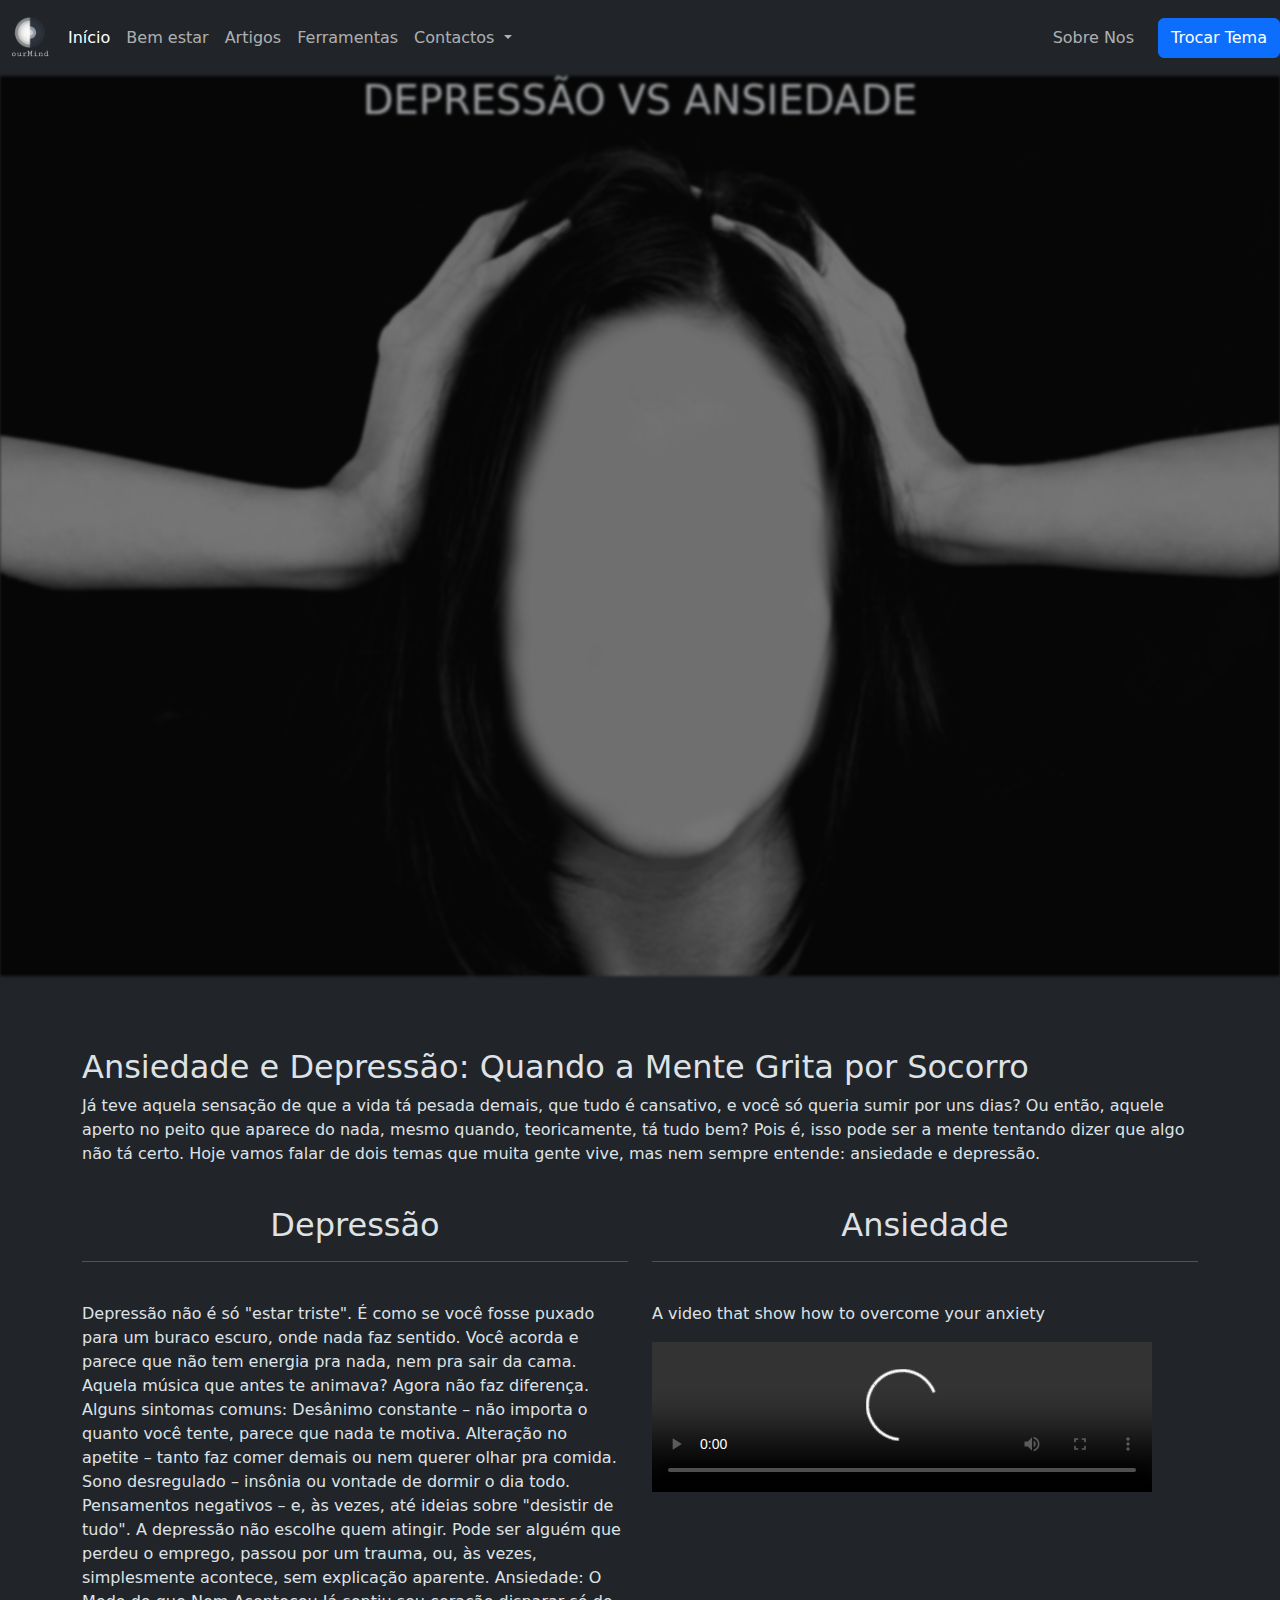
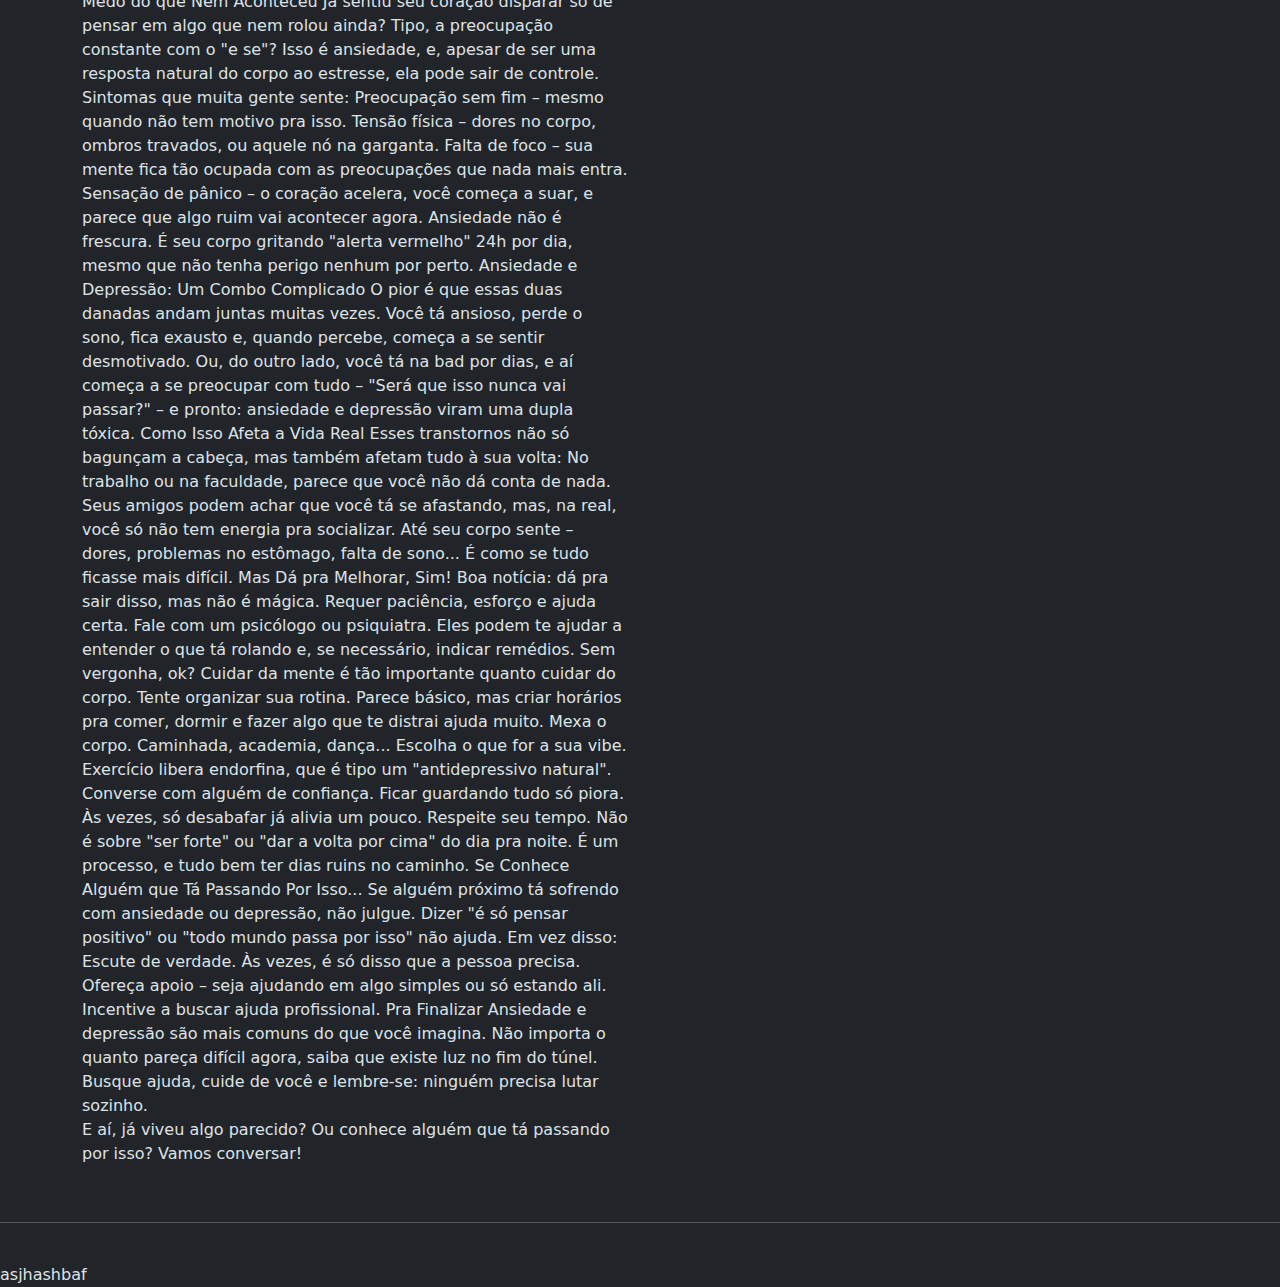
==== index.html @ b176c50f "Espero que d~e certo" ====
<!DOCTYPE html>
<html lang="en" data-bs-theme="dark">
<head>
    <meta charset="UTF-8">
    <meta name="viewport" content="width=device-width, initial-scale=1.0">
    <title>ourMind</title>
    <link rel="stylesheet" href="css/bootstrap.min.css">
    <link rel="stylesheet" href="css/font/bootstrap-icons.min.css">
    <style>
    #gradiente-dark {
        background: linear-gradient(to right, #1f1c1c, #1c313b);
        color: white;
    }

    #gradiente-light {
        background: linear-gradient(to right, #ffffff, #e0e0e0);
        color: black;
    }

    #back {
        height: 100vh;
        width: 100%;
        background: url('image/woman-2696386.jpg') no-repeat center center;
        background-size: cover;
        background-blend-mode: multiply;
        filter: brightness(70%) blur(1.5px);
    }

    body.light-mode #back {
        filter: brightness(90%) blur(1px);
    }
    .aumentar:hover{
        transform: scale(1.08);
        transition: .2s;
        text-shadow: 0.1cm 2px rgb(116, 59, 59);
    }
    </style>
</head>
<body>
    <nav class="navbar navbar-expand-lg" id="navbar">
        <!-- NOSSA LOGO -->
        <a href="#inicio"><img src="img/logo_transparent.png" alt="" width="60"></a>

        <!-- BOTÃO DE HAMBÚRGUER (MOBILE) -->
        <button class="navbar-toggler" type="button" data-bs-toggle="collapse" data-bs-target="#navbarSupportedContent" aria-controls="navbarSupportedContent" aria-expanded="false" aria-label="Toggle navigation">
            <span class="navbar-toggler-icon"></span>
        </button>
          
        <!-- ESTRUTURA DE MENU -->
        <div class="collapse navbar-collapse" id="navbarSupportedContent">
            <ul class="navbar-nav me-auto mb-2 mb-lg-0">
                <li class="nav-item">
                    <a class="nav-link active" aria-current="page" href="#">Início</a>
                </li>
                <li class="nav-item">
                    <a class="nav-link" href="#">Bem estar</a>
                </li>
                <li class="nav-item">
                  <a class="nav-link" href="#">Artigos</a>
              </li>
              <li class="nav-item">
                <a class="nav-link" href="#">Ferramentas</a>
            </li>

                <!-- DROPDOWN COM SUB-MENU -->
                <li class="nav-item dropdown">
                    <a class="nav-link dropdown-toggle" href="#" role="button" data-bs-toggle="dropdown" aria-expanded="false">
                        Contactos
                    </a>
                    <ul class="dropdown-menu">
                        <li><a class="dropdown-item" href="#">Por Cursos</a></li>
                        <li><a class="dropdown-item" href="#">Por Nomes</a></li>
                        <li><hr class="dropdown-divider"></li>
                        <li><a class="dropdown-item" href="#">Ver todos.</a></li>
                    </ul>
                </li>
            </ul>

            <!-- MENU COM ITENS À DIREITA -->
            <div class="d-flex">
                <ul class="navbar-nav">
                    <li class="nav-item">
                        <a href="#" class="nav-link">Sobre Nos</a>
                    </li>
                </ul>
                <!-- BOTÃO DE TROCAR TEMA -->
                <button id="themeToggle" class="btn btn-primary ms-3">Trocar Tema</button>
            </div>
        </div>
    </nav>

    <div id="back" class="text-center">
        <h1 class="text-xxl-start pp">DEPRESSÃO VS ANSIEDADE</h1>
    </div>
    <br><br><br>
    <div class="container">
      <div class="row">
        <h2>Ansiedade e Depressão: Quando a Mente Grita por Socorro</h2><br>
        <p>Já teve aquela sensação de que a vida tá pesada demais, que tudo é cansativo, e você só queria sumir por uns dias? Ou então, aquele aperto no peito que aparece do nada, mesmo quando, teoricamente, tá tudo bem? Pois é, isso pode ser a mente tentando dizer que algo não tá certo. Hoje vamos falar de dois temas que muita gente vive, mas nem sempre entende: ansiedade e depressão.</p>
      </div>
      <div class="row">
        <div class="col"></div>
        <div class="col"></div>
        <div class="col"></div>
      </div>
        <div class="row">
            <div class="col">
                <br>
                <h2 class="text-center aumentar">Depressão</h2><hr><br>
                <p>Depressão não é só "estar triste". É como se você fosse puxado para um buraco escuro, onde nada faz sentido. Você acorda e parece que não tem energia pra nada, nem pra sair da cama. Aquela música que antes te animava? Agora não faz diferença.

                  Alguns sintomas comuns:
                  
                  Desânimo constante – não importa o quanto você tente, parece que nada te motiva.
                  Alteração no apetite – tanto faz comer demais ou nem querer olhar pra comida.
                  Sono desregulado – insônia ou vontade de dormir o dia todo.
                  Pensamentos negativos – e, às vezes, até ideias sobre "desistir de tudo".
                  A depressão não escolhe quem atingir. Pode ser alguém que perdeu o emprego, passou por um trauma, ou, às vezes, simplesmente acontece, sem explicação aparente.
                  
                  Ansiedade: O Medo do que Nem Aconteceu
                  Já sentiu seu coração disparar só de pensar em algo que nem rolou ainda? Tipo, a preocupação constante com o "e se"? Isso é ansiedade, e, apesar de ser uma resposta natural do corpo ao estresse, ela pode sair de controle.
                  
                  Sintomas que muita gente sente:
                  
                  Preocupação sem fim – mesmo quando não tem motivo pra isso.
                  Tensão física – dores no corpo, ombros travados, ou aquele nó na garganta.
                  Falta de foco – sua mente fica tão ocupada com as preocupações que nada mais entra.
                  Sensação de pânico – o coração acelera, você começa a suar, e parece que algo ruim vai acontecer agora.
                  Ansiedade não é frescura. É seu corpo gritando "alerta vermelho" 24h por dia, mesmo que não tenha perigo nenhum por perto.
                  
                  Ansiedade e Depressão: Um Combo Complicado
                  O pior é que essas duas danadas andam juntas muitas vezes. Você tá ansioso, perde o sono, fica exausto e, quando percebe, começa a se sentir desmotivado. Ou, do outro lado, você tá na bad por dias, e aí começa a se preocupar com tudo – "Será que isso nunca vai passar?" – e pronto: ansiedade e depressão viram uma dupla tóxica.
                  
                  Como Isso Afeta a Vida Real
                  Esses transtornos não só bagunçam a cabeça, mas também afetam tudo à sua volta:
                  
                  No trabalho ou na faculdade, parece que você não dá conta de nada.
                  Seus amigos podem achar que você tá se afastando, mas, na real, você só não tem energia pra socializar.
                  Até seu corpo sente – dores, problemas no estômago, falta de sono... É como se tudo ficasse mais difícil.
                  Mas Dá pra Melhorar, Sim!
                  Boa notícia: dá pra sair disso, mas não é mágica. Requer paciência, esforço e ajuda certa.
                  
                  Fale com um psicólogo ou psiquiatra.
                  Eles podem te ajudar a entender o que tá rolando e, se necessário, indicar remédios. Sem vergonha, ok? Cuidar da mente é tão importante quanto cuidar do corpo.
                  
                  Tente organizar sua rotina.
                  Parece básico, mas criar horários pra comer, dormir e fazer algo que te distrai ajuda muito.
                  
                  Mexa o corpo.
                  Caminhada, academia, dança... Escolha o que for a sua vibe. Exercício libera endorfina, que é tipo um "antidepressivo natural".
                  
                  Converse com alguém de confiança.
                  Ficar guardando tudo só piora. Às vezes, só desabafar já alivia um pouco.
                  
                  Respeite seu tempo.
                  Não é sobre "ser forte" ou "dar a volta por cima" do dia pra noite. É um processo, e tudo bem ter dias ruins no caminho.
                  
                  Se Conhece Alguém que Tá Passando Por Isso...
                  Se alguém próximo tá sofrendo com ansiedade ou depressão, não julgue. Dizer "é só pensar positivo" ou "todo mundo passa por isso" não ajuda. Em vez disso:
                  
                  Escute de verdade. Às vezes, é só disso que a pessoa precisa.
                  Ofereça apoio – seja ajudando em algo simples ou só estando ali.
                  Incentive a buscar ajuda profissional.
                  Pra Finalizar
                  Ansiedade e depressão são mais comuns do que você imagina. Não importa o quanto pareça difícil agora, saiba que existe luz no fim do túnel. Busque ajuda, cuide de você e lembre-se: ninguém precisa lutar sozinho.
                  <br>
                  <a name="inicio">E aí, já viveu algo parecido? Ou conhece alguém que tá passando por isso? Vamos conversar!</a>
                  
                  </p>
            </div>
            <div class="col">
                <br>
                <h2 class="text-center aumentar">Ansiedade</h2><hr><br>
                <p>A video that show how to overcome your anxiety</p>
            <video src="nothing changes if nothing changes.mp4" controls="controls" width="500px">Melhor video do mundo</video>
            </div>
        </div>
    </div>

    <br>
    <hr>
    <div><br>asjhashbaf
    </div>
</body>
<script src="js/bootstrap.bundle.min.js"></script>
<script>
    const themeToggle = document.getElementById('themeToggle');
    const body = document.body;
    const navbar = document.getElementById('navbar');

    themeToggle.addEventListener('click', () => {
        body.classList.toggle('light-mode');

        // Trocar tema da navbar
        if (body.classList.contains('light-mode')) {
            body.setAttribute('data-bs-theme', 'light');
            navbar.classList.remove('bg-dark');
            navbar.classList.add('bg-light');
            navbar.classList.replace('text-white', 'text-dark');
            navbar.style.background = 'linear-gradient(to right, #ffffff, #e0e0e0)';
            themeToggle.textContent = 'Modo Escuro';
        } else {
            body.setAttribute('data-bs-theme', 'dark');
            navbar.classList.remove('bg-light');
            navbar.classList.add('bg-dark');
            navbar.classList.replace('text-dark', 'text-white');
            navbar.style.background = 'linear-gradient(to right, #1f1c1c, #1c313b)';
            themeToggle.textContent = 'Modo Claro';
        }
    });
</script>
</html>
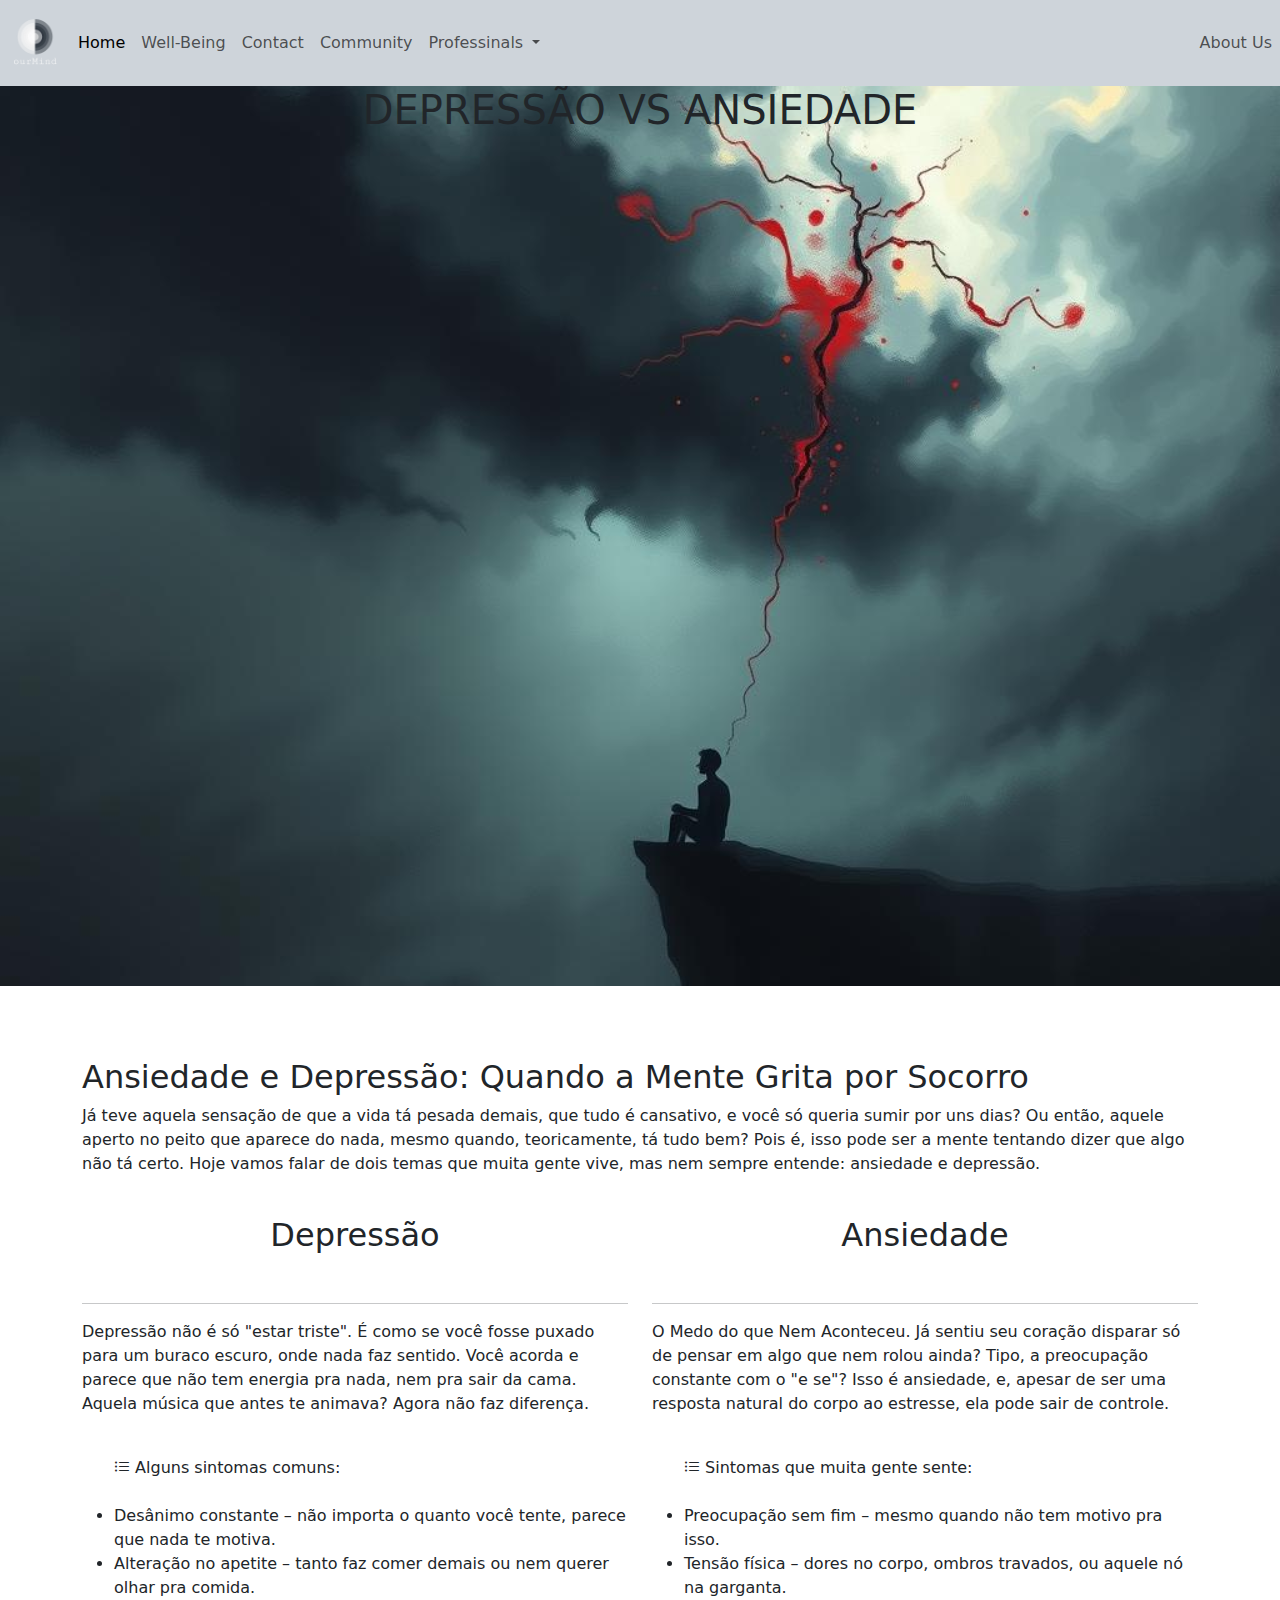
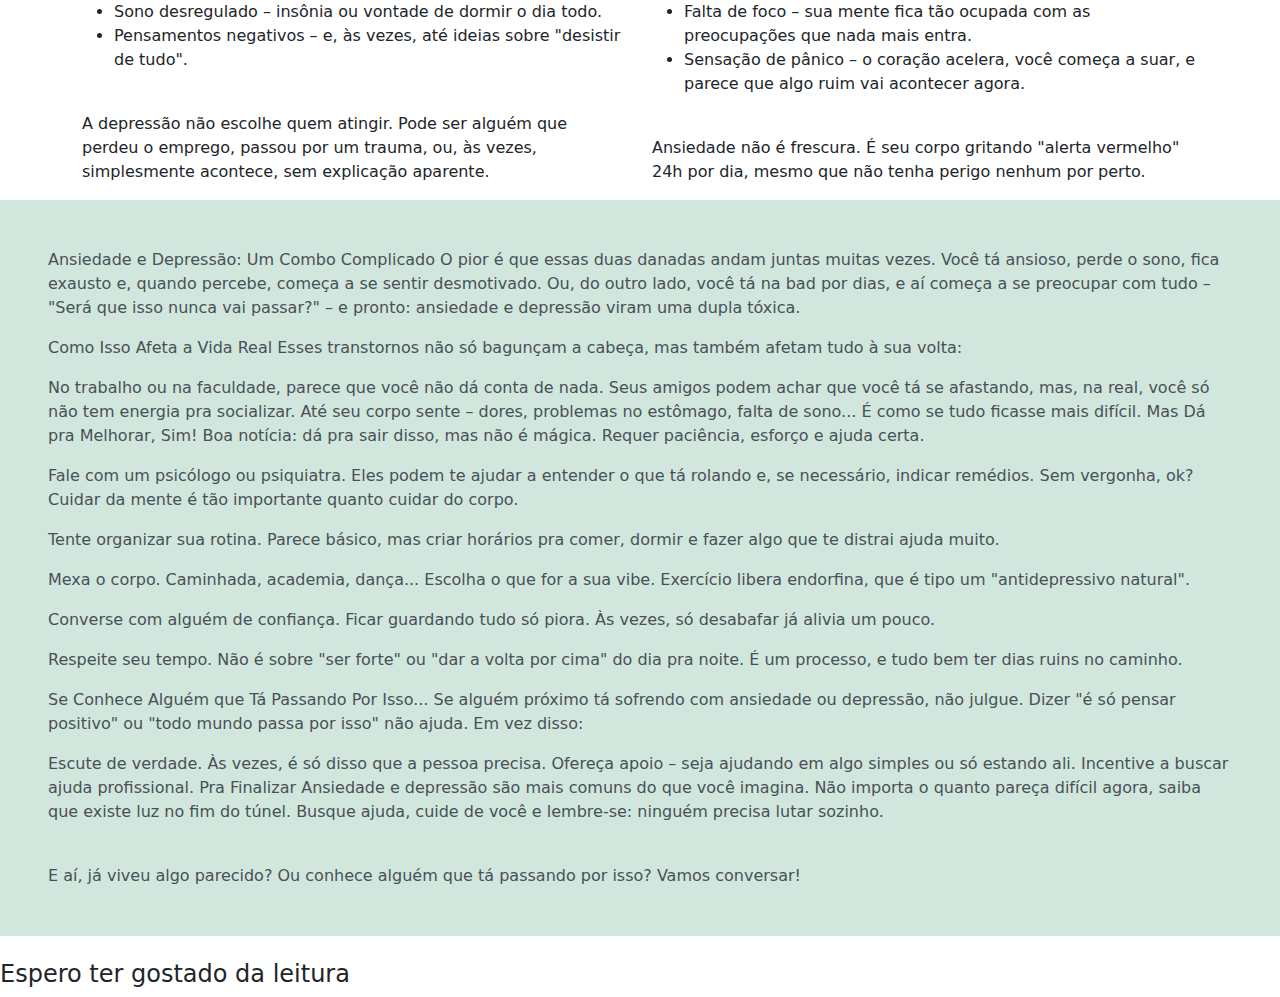
==== commit ed8a8f7b: "c1" ====
--- a/index.html
+++ b/index.html
@@ -1,45 +1,18 @@
 <!DOCTYPE html>
-<html lang="en" data-bs-theme="dark">
+<html lang="en" data-bs-theme="">
 <head>
     <meta charset="UTF-8">
     <meta name="viewport" content="width=device-width, initial-scale=1.0">
-    <title>ourMind</title>
+    <title>Ntadidi</title>
     <link rel="stylesheet" href="css/bootstrap.min.css">
     <link rel="stylesheet" href="css/font/bootstrap-icons.min.css">
-    <style>
-    #gradiente-dark {
-        background: linear-gradient(to right, #1f1c1c, #1c313b);
-        color: white;
-    }
-
-    #gradiente-light {
-        background: linear-gradient(to right, #ffffff, #e0e0e0);
-        color: black;
-    }
-
-    #back {
-        height: 100vh;
-        width: 100%;
-        background: url('image/woman-2696386.jpg') no-repeat center center;
-        background-size: cover;
-        background-blend-mode: multiply;
-        filter: brightness(70%) blur(1.5px);
-    }
-
-    body.light-mode #back {
-        filter: brightness(90%) blur(1px);
-    }
-    .aumentar:hover{
-        transform: scale(1.08);
-        transition: .2s;
-        text-shadow: 0.1cm 2px rgb(116, 59, 59);
-    }
-    </style>
+    <link rel="stylesheet" href="style.css">
 </head>
 <body>
-    <nav class="navbar navbar-expand-lg" id="navbar">
+    <div class="bg-dark-subtle text-dark-emphasis">
+        <nav class="navbar navbar-expand-lg bg-dark.bg-gradient" id="navbar">
         <!-- NOSSA LOGO -->
-        <a href="#inicio"><img src="img/logo_transparent.png" alt="" width="60"></a>
+        <a href="#inicio"><img src="img/logo_transparent.png" alt="" width="70px"></a>
 
         <!-- BOTÃO DE HAMBÚRGUER (MOBILE) -->
         <button class="navbar-toggler" type="button" data-bs-toggle="collapse" data-bs-target="#navbarSupportedContent" aria-controls="navbarSupportedContent" aria-expanded="false" aria-label="Toggle navigation">
@@ -50,22 +23,22 @@
         <div class="collapse navbar-collapse" id="navbarSupportedContent">
             <ul class="navbar-nav me-auto mb-2 mb-lg-0">
                 <li class="nav-item">
-                    <a class="nav-link active" aria-current="page" href="#">Início</a>
+                    <a class="nav-link active" aria-current="page" href="#">Home</a>
                 </li>
                 <li class="nav-item">
-                    <a class="nav-link" href="#">Bem estar</a>
+                    <a class="nav-link" href="#">Well-Being</a>
                 </li>
                 <li class="nav-item">
-                  <a class="nav-link" href="#">Artigos</a>
+                  <a class="nav-link" href="#">Contact</a>
               </li>
               <li class="nav-item">
-                <a class="nav-link" href="#">Ferramentas</a>
+                <a class="nav-link" href="#">Community</a>
             </li>
 
                 <!-- DROPDOWN COM SUB-MENU -->
                 <li class="nav-item dropdown">
                     <a class="nav-link dropdown-toggle" href="#" role="button" data-bs-toggle="dropdown" aria-expanded="false">
-                        Contactos
+                        Professinals
                     </a>
                     <ul class="dropdown-menu">
                         <li><a class="dropdown-item" href="#">Por Cursos</a></li>
@@ -80,20 +53,19 @@
             <div class="d-flex">
                 <ul class="navbar-nav">
                     <li class="nav-item">
-                        <a href="#" class="nav-link">Sobre Nos</a>
+                        <a href="#" class="nav-link">About Us</a>
                     </li>
                 </ul>
-                <!-- BOTÃO DE TROCAR TEMA -->
-                <button id="themeToggle" class="btn btn-primary ms-3">Trocar Tema</button>
             </div>
         </div>
     </nav>
-
+</div>
+    
     <div id="back" class="text-center">
-        <h1 class="text-xxl-start pp">DEPRESSÃO VS ANSIEDADE</h1>
+        <h1 class="align-items-center"><span class="cor1">DEP</span><span class="cor2">RESSÃO VS ANSIED</span><span class="cor1">ADE</span></h1>
     </div>
     <br><br><br>
-    <div class="container">
+    <div class="container" class="p-3 mb-2 bg-info-subtle text-info-emphasis">
       <div class="row">
         <h2>Ansiedade e Depressão: Quando a Mente Grita por Socorro</h2><br>
         <p>Já teve aquela sensação de que a vida tá pesada demais, que tudo é cansativo, e você só queria sumir por uns dias? Ou então, aquele aperto no peito que aparece do nada, mesmo quando, teoricamente, tá tudo bem? Pois é, isso pode ser a mente tentando dizer que algo não tá certo. Hoje vamos falar de dois temas que muita gente vive, mas nem sempre entende: ansiedade e depressão.</p>
@@ -106,107 +78,77 @@
         <div class="row">
             <div class="col">
                 <br>
-                <h2 class="text-center aumentar">Depressão</h2><hr><br>
-                <p>Depressão não é só "estar triste". É como se você fosse puxado para um buraco escuro, onde nada faz sentido. Você acorda e parece que não tem energia pra nada, nem pra sair da cama. Aquela música que antes te animava? Agora não faz diferença.
+                <h2 class="text-center aumentar">Depressão</h2><br><hr> 
+                <p>Depressão não é só "estar triste". É como se você fosse puxado para um buraco escuro, onde nada faz sentido. Você acorda e parece que não tem energia pra nada, nem pra sair da cama. Aquela música que antes te animava? Agora não faz diferença. <br>
 
-                  Alguns sintomas comuns:
-                  
-                  Desânimo constante – não importa o quanto você tente, parece que nada te motiva.
-                  Alteração no apetite – tanto faz comer demais ou nem querer olhar pra comida.
-                  Sono desregulado – insônia ou vontade de dormir o dia todo.
-                  Pensamentos negativos – e, às vezes, até ideias sobre "desistir de tudo".
-                  A depressão não escolhe quem atingir. Pode ser alguém que perdeu o emprego, passou por um trauma, ou, às vezes, simplesmente acontece, sem explicação aparente.
-                  
-                  Ansiedade: O Medo do que Nem Aconteceu
-                  Já sentiu seu coração disparar só de pensar em algo que nem rolou ainda? Tipo, a preocupação constante com o "e se"? Isso é ansiedade, e, apesar de ser uma resposta natural do corpo ao estresse, ela pode sair de controle.
-                  
-                  Sintomas que muita gente sente:
-                  
-                  Preocupação sem fim – mesmo quando não tem motivo pra isso.
-                  Tensão física – dores no corpo, ombros travados, ou aquele nó na garganta.
-                  Falta de foco – sua mente fica tão ocupada com as preocupações que nada mais entra.
-                  Sensação de pânico – o coração acelera, você começa a suar, e parece que algo ruim vai acontecer agora.
-                  Ansiedade não é frescura. É seu corpo gritando "alerta vermelho" 24h por dia, mesmo que não tenha perigo nenhum por perto.
-                  
-                  Ansiedade e Depressão: Um Combo Complicado
-                  O pior é que essas duas danadas andam juntas muitas vezes. Você tá ansioso, perde o sono, fica exausto e, quando percebe, começa a se sentir desmotivado. Ou, do outro lado, você tá na bad por dias, e aí começa a se preocupar com tudo – "Será que isso nunca vai passar?" – e pronto: ansiedade e depressão viram uma dupla tóxica.
-                  
-                  Como Isso Afeta a Vida Real
-                  Esses transtornos não só bagunçam a cabeça, mas também afetam tudo à sua volta:
-                  
-                  No trabalho ou na faculdade, parece que você não dá conta de nada.
-                  Seus amigos podem achar que você tá se afastando, mas, na real, você só não tem energia pra socializar.
-                  Até seu corpo sente – dores, problemas no estômago, falta de sono... É como se tudo ficasse mais difícil.
-                  Mas Dá pra Melhorar, Sim!
-                  Boa notícia: dá pra sair disso, mas não é mágica. Requer paciência, esforço e ajuda certa.
-                  
-                  Fale com um psicólogo ou psiquiatra.
-                  Eles podem te ajudar a entender o que tá rolando e, se necessário, indicar remédios. Sem vergonha, ok? Cuidar da mente é tão importante quanto cuidar do corpo.
-                  
-                  Tente organizar sua rotina.
-                  Parece básico, mas criar horários pra comer, dormir e fazer algo que te distrai ajuda muito.
-                  
-                  Mexa o corpo.
-                  Caminhada, academia, dança... Escolha o que for a sua vibe. Exercício libera endorfina, que é tipo um "antidepressivo natural".
-                  
-                  Converse com alguém de confiança.
-                  Ficar guardando tudo só piora. Às vezes, só desabafar já alivia um pouco.
-                  
-                  Respeite seu tempo.
-                  Não é sobre "ser forte" ou "dar a volta por cima" do dia pra noite. É um processo, e tudo bem ter dias ruins no caminho.
-                  
-                  Se Conhece Alguém que Tá Passando Por Isso...
-                  Se alguém próximo tá sofrendo com ansiedade ou depressão, não julgue. Dizer "é só pensar positivo" ou "todo mundo passa por isso" não ajuda. Em vez disso:
-                  
-                  Escute de verdade. Às vezes, é só disso que a pessoa precisa.
-                  Ofereça apoio – seja ajudando em algo simples ou só estando ali.
-                  Incentive a buscar ajuda profissional.
-                  Pra Finalizar
-                  Ansiedade e depressão são mais comuns do que você imagina. Não importa o quanto pareça difícil agora, saiba que existe luz no fim do túnel. Busque ajuda, cuide de você e lembre-se: ninguém precisa lutar sozinho.
-                  <br>
-                  <a name="inicio">E aí, já viveu algo parecido? Ou conhece alguém que tá passando por isso? Vamos conversar!</a>
-                  
-                  </p>
+                  <br><ul><i class="bi bi-list-ul"></i>  Alguns sintomas comuns: <br><br>
+                    <li>Desânimo constante – não importa o quanto você tente, parece que nada te motiva.</li>
+                    <li>Alteração no apetite – tanto faz comer demais ou nem querer olhar pra comida.</li>
+                    <li>Sono desregulado – insônia ou vontade de dormir o dia todo.</li>
+                    <li>Pensamentos negativos – e, às vezes, até ideias sobre "desistir de tudo".</li><br></ul>
+                  <p>A depressão não escolhe quem atingir. Pode ser alguém que perdeu o emprego, passou por um trauma, ou, às vezes, simplesmente acontece, sem explicação aparente.</p>
             </div>
             <div class="col">
                 <br>
-                <h2 class="text-center aumentar">Ansiedade</h2><hr><br>
-                <p>A video that show how to overcome your anxiety</p>
-            <video src="nothing changes if nothing changes.mp4" controls="controls" width="500px">Melhor video do mundo</video>
+                <h2 class="text-center aumentar">Ansiedade</h2><br><hr>
+                <p> <span> O Medo do que Nem Aconteceu</span>. Já sentiu seu coração disparar só de pensar em algo que nem rolou ainda? Tipo, a preocupação constante com o "e se"? Isso é ansiedade, e, apesar de ser uma resposta natural do corpo ao estresse, ela pode sair de controle.</p>
+                <br><ul><i class="bi bi-list-ul"></i> Sintomas que muita gente sente: <br><br>
+                    <li>Preocupação sem fim – mesmo quando não tem motivo pra isso.</li>
+                    <li>Tensão física – dores no corpo, ombros travados, ou aquele nó na garganta.</li>
+                    <li>Falta de foco – sua mente fica tão ocupada com as preocupações que nada mais entra.</li>
+                    <li>Sensação de pânico – o coração acelera, você começa a suar, e parece que algo ruim vai acontecer agora.</li>
+                </ul><br>
+                <p>Ansiedade não é frescura. É seu corpo gritando "alerta vermelho" 24h por dia, mesmo que não tenha perigo nenhum por perto.</p>
             </div>
         </div>
     </div>
-
-    <br>
-    <hr>
-    <div><br>asjhashbaf
-    </div>
+      <div class="row justify-content-center">
+        <div class="col-lg-12">
+          <div class="p-5 bg-success-subtle text-light-emphasis">
+            <p>Ansiedade e Depressão: Um Combo Complicado
+              O pior é que essas duas danadas andam juntas muitas vezes. Você tá ansioso, perde o sono, fica exausto e, quando percebe, começa a se sentir desmotivado. Ou, do outro lado, você tá na bad por dias, e aí começa a se preocupar com tudo – "Será que isso nunca vai passar?" – e pronto: ansiedade e depressão viram uma dupla tóxica.
+              </p>
+            <p>Como Isso Afeta a Vida Real
+              Esses transtornos não só bagunçam a cabeça, mas também afetam tudo à sua volta:
+              </p>
+            <p> No trabalho ou na faculdade, parece que você não dá conta de nada.
+              Seus amigos podem achar que você tá se afastando, mas, na real, você só não tem energia pra socializar.
+              Até seu corpo sente – dores, problemas no estômago, falta de sono... É como se tudo ficasse mais difícil.
+              Mas Dá pra Melhorar, Sim!
+              Boa notícia: dá pra sair disso, mas não é mágica. Requer paciência, esforço e ajuda certa.
+              </p>
+              <p>Fale com um psicólogo ou psiquiatra.
+                Eles podem te ajudar a entender o que tá rolando e, se necessário, indicar remédios. Sem vergonha, ok? Cuidar da mente é tão importante quanto cuidar do corpo.
+                </p>
+            <p>Tente organizar sua rotina.
+              Parece básico, mas criar horários pra comer, dormir e fazer algo que te distrai ajuda muito.
+              </p>
+            <p>Mexa o corpo.
+              Caminhada, academia, dança... Escolha o que for a sua vibe. Exercício libera endorfina, que é tipo um "antidepressivo natural".
+              </p>
+            <p>Converse com alguém de confiança.
+              Ficar guardando tudo só piora. Às vezes, só desabafar já alivia um pouco.
+              </p>
+              <p>Respeite seu tempo.
+                Não é sobre "ser forte" ou "dar a volta por cima" do dia pra noite. É um processo, e tudo bem ter dias ruins no caminho.
+                </p>
+           <p> Se Conhece Alguém que Tá Passando Por Isso...
+            Se alguém próximo tá sofrendo com ansiedade ou depressão, não julgue. Dizer "é só pensar positivo" ou "todo mundo passa por isso" não ajuda. Em vez disso:
+            </p>
+            <p>Escute de verdade. Às vezes, é só disso que a pessoa precisa.
+              Ofereça apoio – seja ajudando em algo simples ou só estando ali.
+              Incentive a buscar ajuda profissional.
+              Pra Finalizar
+              Ansiedade e depressão são mais comuns do que você imagina. Não importa o quanto pareça difícil agora, saiba que existe luz no fim do túnel. Busque ajuda, cuide de você e lembre-se: ninguém precisa lutar sozinho.</p>
+            <br>
+            <a name="inicio">E aí, já viveu algo parecido? Ou conhece alguém que tá passando por isso? Vamos conversar!</a>
+        </div>
+        <br>
+        </div>
+      </div>
+    <footer>
+      <h4>Espero ter gostado da leitura</h4>
+    </footer>
 </body>
 <script src="js/bootstrap.bundle.min.js"></script>
-<script>
-    const themeToggle = document.getElementById('themeToggle');
-    const body = document.body;
-    const navbar = document.getElementById('navbar');
-
-    themeToggle.addEventListener('click', () => {
-        body.classList.toggle('light-mode');
-
-        // Trocar tema da navbar
-        if (body.classList.contains('light-mode')) {
-            body.setAttribute('data-bs-theme', 'light');
-            navbar.classList.remove('bg-dark');
-            navbar.classList.add('bg-light');
-            navbar.classList.replace('text-white', 'text-dark');
-            navbar.style.background = 'linear-gradient(to right, #ffffff, #e0e0e0)';
-            themeToggle.textContent = 'Modo Escuro';
-        } else {
-            body.setAttribute('data-bs-theme', 'dark');
-            navbar.classList.remove('bg-light');
-            navbar.classList.add('bg-dark');
-            navbar.classList.replace('text-dark', 'text-white');
-            navbar.style.background = 'linear-gradient(to right, #1f1c1c, #1c313b)';
-            themeToggle.textContent = 'Modo Claro';
-        }
-    });
-</script>
 </html>
--- a/style.css
+++ b/style.css
@@ -0,0 +1,31 @@
+#gradiente-dark {
+    background: linear-gradient(to right, #1f1c1c, #1c313b);
+    color: white;
+}
+
+#back {
+    height: 100vh;
+    width: 100%;
+    background: url('image/image1_0.jpg') no-repeat center center;
+    background-size: cover;
+    background-blend-mode: multiply;
+    
+
+body.light-mode #back {
+    filter: brightness(90%) blur(1px);
+}
+.aumentar:hover{
+    transform: scale(1.08);
+    transition: .5s;
+}
+.cor1:hover{
+    color: rgb(112, 17, 92);
+    font-size: 47px;
+}
+.cor2:hover{
+    color: rgb(236, 231, 231);
+}
+footer{
+    background-color: #04354d;
+    color: aqua;
+}